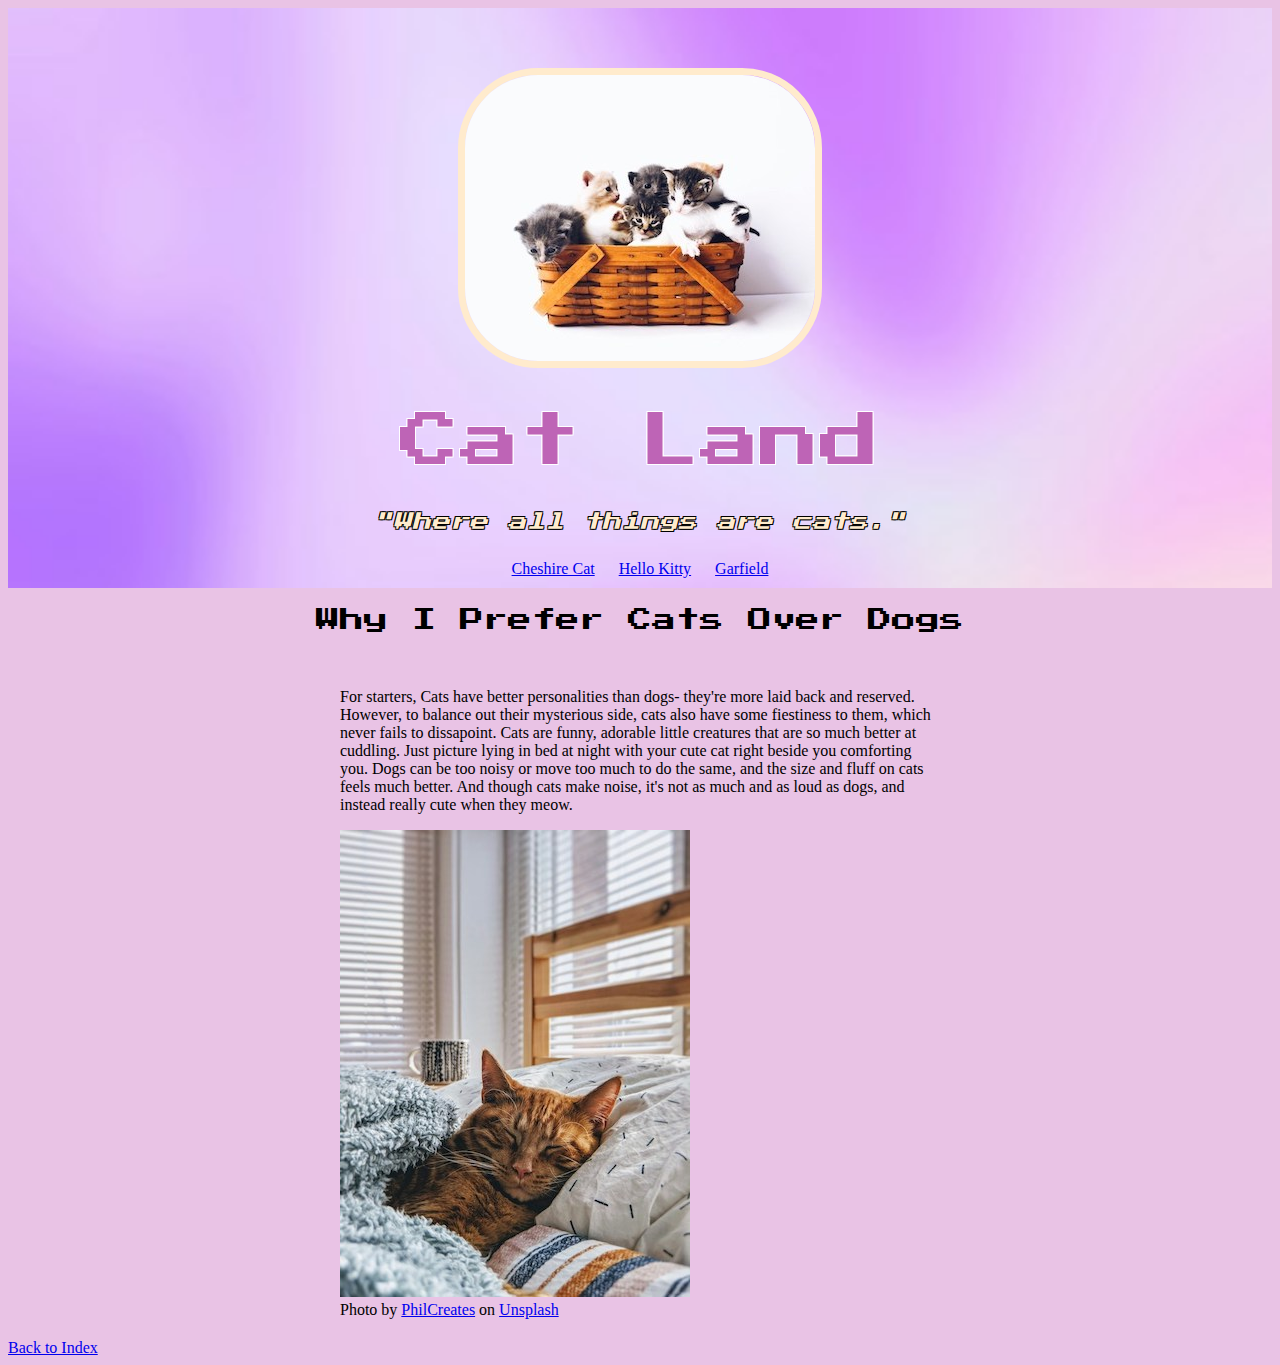
==== why.html @ 209fd18c "Add files via upload" ====
<!DOCTYPE html>
<html>
    <head>
        <meta charset="utf-8">
        <link rel="stylesheet" href="styles.css">
        <link rel="preconnect" href="https://fonts.googleapis.com">
        <link rel="preconnect" href="https://fonts.gstatic.com" crossorigin>
        <link href="https://fonts.googleapis.com/css2?family=Press+Start+2P&display=swap" rel="stylesheet">
        <title>All About Cats</title>
    </head>
    <body>
        <header>
            <img src="images/basketofkitties.jpg" alt="image of cute kittens gathered in a basket" id="headerpic">
            <br>
            <h1>Cat Land</h1>
            <h3><i>"Where all things are cats."</i></h3>
            <ul>
                <li><a href="https://en.wikipedia.org/wiki/Cheshire_Cat" target="_blank">Cheshire Cat</a></li>
                <li><a href="https://www.sanrio.com/collections/hello-kitty" target="_blank">Hello Kitty</a></li>
                <li><a href="https://www.gocomics.com/garfield" target="_blank">Garfield</a></li>
            </ul>
        </header>
        <h2>Why I Prefer Cats Over Dogs</h2>
        <article>
            <p>For starters, Cats have better personalities than dogs- they're more laid back and reserved. However, to balance out their mysterious side, cats also have some fiestiness to them, which never fails to dissapoint. Cats are funny, adorable little creatures that are so much better at cuddling. Just picture lying in bed at night with your cute cat right beside you comforting you. Dogs can be too noisy or move too much to do the same, and the size and fluff on cats feels much better. And though cats make noise, it's not as much and as loud as dogs, and instead really cute when they meow.</p>
            <img src="images/sleepycat.jpg" alt="picture of a cute sleeping cat">
            <br>
            Photo by <a href="https://unsplash.com/@philcreates?utm_content=creditCopyText&utm_medium=referral&utm_source=unsplash">PhilCreates</a> on <a href="https://unsplash.com/photos/cat-sleeping-on-bed-pdALzg0yN-8?utm_content=creditCopyText&utm_medium=referral&utm_source=unsplash">Unsplash</a>
        </article>
        <footer>
            <a href="index.html">Back to Index</a>

        </footer>
    </body>
</html>
---- styles.css ----
body {
    background-color:rgb(233, 195, 229);
}

h2 {
    text-align:center;
    font-family: "Press Start 2P", system-ui;
    font-weight: 400;
    font-style: normal;
}
  
h1 {
    text-align:center;
    font-family: "Press Start 2P", system-ui;
    font-weight: 400;
    font-style: normal;
    color:rgb(190, 100, 182);
    text-shadow: -1px -1px 0 #ffffff, 1px -1px 0 #ffffff, -1px 1px 0 #ffffff, 1px 1px 0 #ffffff;
    font-size:60px;
}

h3 {
    text-align:center;
    font-family: "Press Start 2P", system-ui;
    font-weight: 400;
    font-style: normal; 
    color:blanchedalmond;
    text-shadow: -1px -1px 0 #000000, 1px -1px 0 #000000, -1px 1px 0 #000000, 1px 1px 0 #000000;
}

ul {
    padding: 10px;
}

li {
    display: inline;
    padding: 0px 10px 0px 10px;
}

header {
    text-align: center;
    background:url('images/headerimage.jpg');
    background-size: cover;
    padding: 20px 0px 0px 0px;
}

article {
    max-width: 600px;
    padding: 20px;
    margin: 0 auto;
}

#headerpic {
    margin: 40px 0px 0px 0px;
    border: 7px solid blanchedalmond;
    border-radius: 80px;
}

.menubar {
    padding:10px;
    background-color:rgba(0, 0, 0, 0.8);
}

.menubarlink {
    color: rgb(255, 255, 255);
}
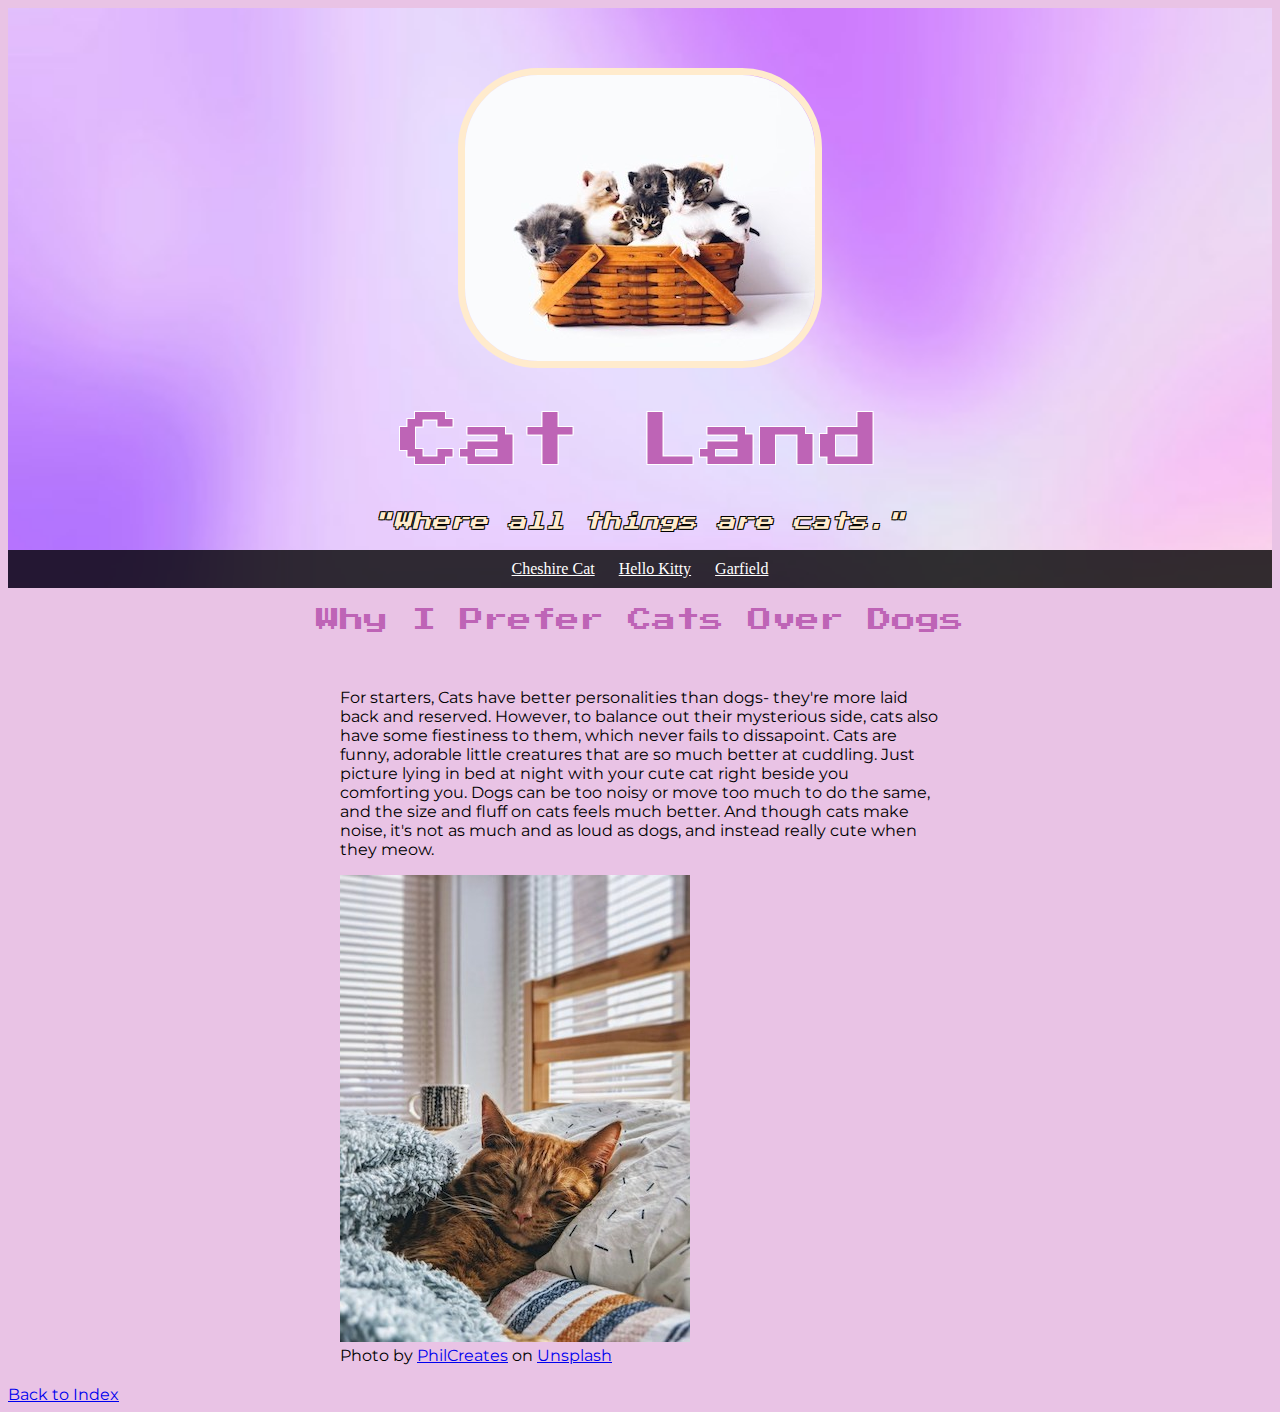
==== commit 1b4da635: "Update why.html" ====
--- a/why.html
+++ b/why.html
@@ -5,6 +5,9 @@
         <link rel="stylesheet" href="styles.css">
         <link rel="preconnect" href="https://fonts.googleapis.com">
         <link rel="preconnect" href="https://fonts.gstatic.com" crossorigin>
+        <link rel="preconnect" href="https://fonts.googleapis.com">
+        <link rel="preconnect" href="https://fonts.gstatic.com" crossorigin>
+        <link href="https://fonts.googleapis.com/css2?family=Montserrat:ital,wght@0,100..900;1,100..900&display=swap" rel="stylesheet">
         <link href="https://fonts.googleapis.com/css2?family=Press+Start+2P&display=swap" rel="stylesheet">
         <title>All About Cats</title>
     </head>
@@ -14,10 +17,10 @@
             <br>
             <h1>Cat Land</h1>
             <h3><i>"Where all things are cats."</i></h3>
-            <ul>
-                <li><a href="https://en.wikipedia.org/wiki/Cheshire_Cat" target="_blank">Cheshire Cat</a></li>
-                <li><a href="https://www.sanrio.com/collections/hello-kitty" target="_blank">Hello Kitty</a></li>
-                <li><a href="https://www.gocomics.com/garfield" target="_blank">Garfield</a></li>
+            <ul class="menubar">
+                <li><a href="https://en.wikipedia.org/wiki/Cheshire_Cat" target="_blank" class="menubarlink">Cheshire Cat</a></li>
+                <li><a href="https://www.sanrio.com/collections/hello-kitty" target="_blank" class="menubarlink">Hello Kitty</a></li>
+                <li><a href="https://www.gocomics.com/garfield" target="_blank" class="menubarlink">Garfield</a></li>
             </ul>
         </header>
         <h2>Why I Prefer Cats Over Dogs</h2>
@@ -32,4 +35,4 @@
 
         </footer>
     </body>
-</html>+</html>
--- a/styles.css
+++ b/styles.css
@@ -7,6 +7,7 @@
     font-family: "Press Start 2P", system-ui;
     font-weight: 400;
     font-style: normal;
+    color:rgb(190, 100, 182);
 }
   
 h1 {
@@ -48,6 +49,10 @@
     max-width: 600px;
     padding: 20px;
     margin: 0 auto;
+    font-family: "Montserrat", sans-serif;
+    font-optical-sizing: auto;
+    font-weight: <weight>;
+    font-style: normal;
 }
 
 #headerpic {
@@ -63,4 +68,11 @@
 
 .menubarlink {
     color: rgb(255, 255, 255);
-}+}
+
+footer {
+    font-family: "Montserrat", sans-serif;
+    font-optical-sizing: auto;
+    font-weight: <weight>;
+    font-style: normal;
+}
